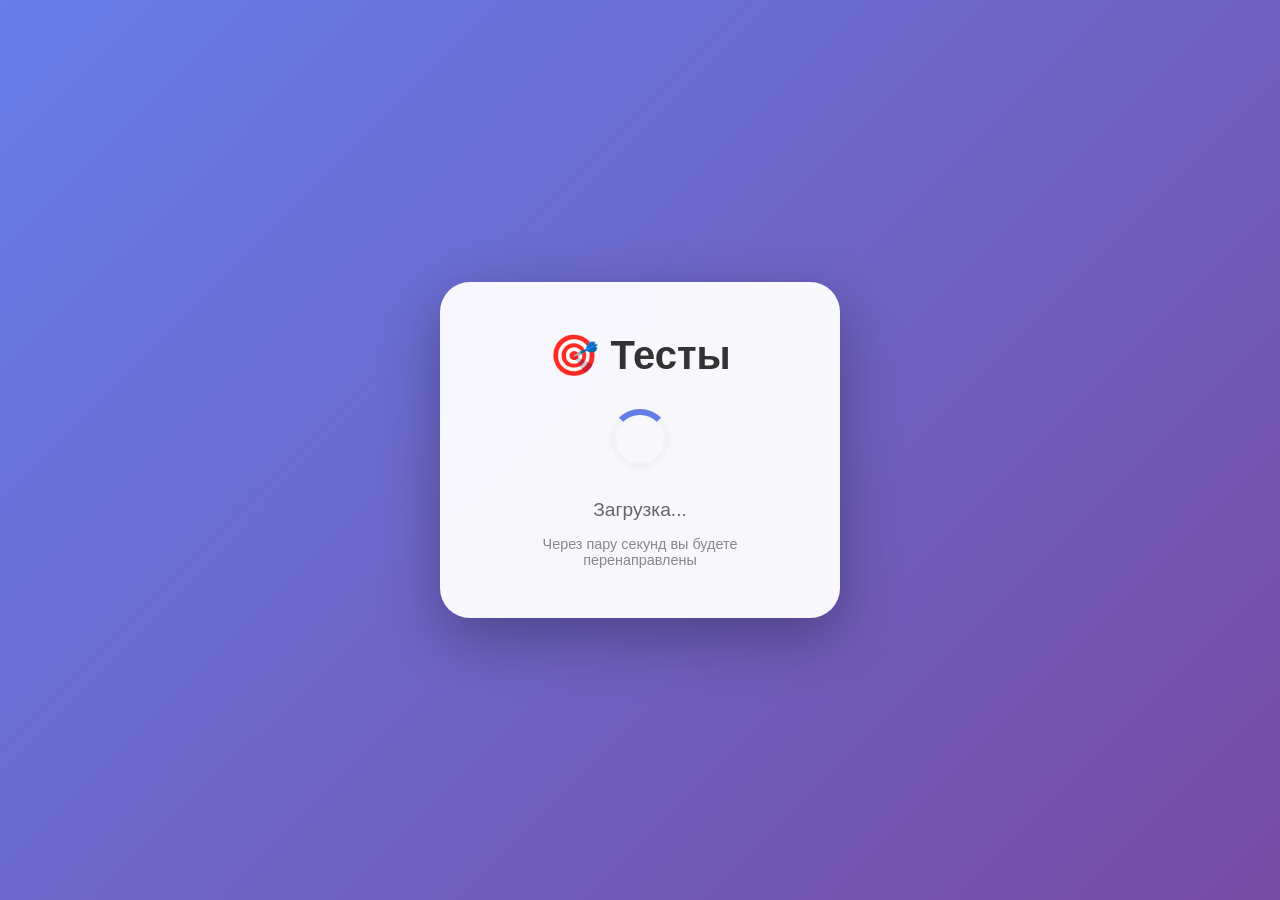
==== index.html @ 4c0744a2 "Add files via upload" ====
<!DOCTYPE html>
<html lang="ru">
<head>
    <link rel="manifest" href="manifest.json">
<meta name="theme-color" content="#667eea">
    <meta charset="UTF-8">
    <title>Загрузка...</title>
    <style>
        * {
            margin: 0;
            padding: 0;
            box-sizing: border-box;
        }
        
        body {
            min-height: 100vh;
            display: flex;
            justify-content: center;
            align-items: center;
            font-family: 'Segoe UI', Arial, sans-serif;
            background: linear-gradient(135deg, #667eea, #764ba2);
        }
        
        .loader-container {
            text-align: center;
            background: rgba(255, 255, 255, 0.95);
            padding: 50px;
            border-radius: 30px;
            box-shadow: 0 20px 60px rgba(0,0,0,0.3);
            backdrop-filter: blur(10px);
            max-width: 400px;
            width: 90%;
        }
        
        h1 {
            font-size: 2.5em;
            color: #333;
            margin-bottom: 20px;
        }
        
        .loader {
            width: 60px;
            height: 60px;
            margin: 30px auto;
            border: 6px solid #f3f3f3;
            border-top: 6px solid #667eea;
            border-radius: 50%;
            animation: spin 1s linear infinite;
        }
        
        @keyframes spin {
            0% { transform: rotate(0deg); }
            100% { transform: rotate(360deg); }
        }
        
        p {
            color: #666;
            font-size: 1.2em;
            margin-top: 20px;
        }
        
        .redirect-text {
            color: #888;
            font-size: 0.9em;
            margin-top: 15px;
        }
    </style>
</head>
<body>
    <div class="loader-container">
        <h1>🎯 Тесты</h1>
        <div class="loader"></div>
        <p>Загрузка...</p>
        <div class="redirect-text">Через пару секунд вы будете перенаправлены</div>
    </div>

    <script>
        // Перенаправление на main.html через 3 секунды
        setTimeout(function() {
            window.location.href = 'main.html';
        }, 3000);
    </script>
</body>
</html>
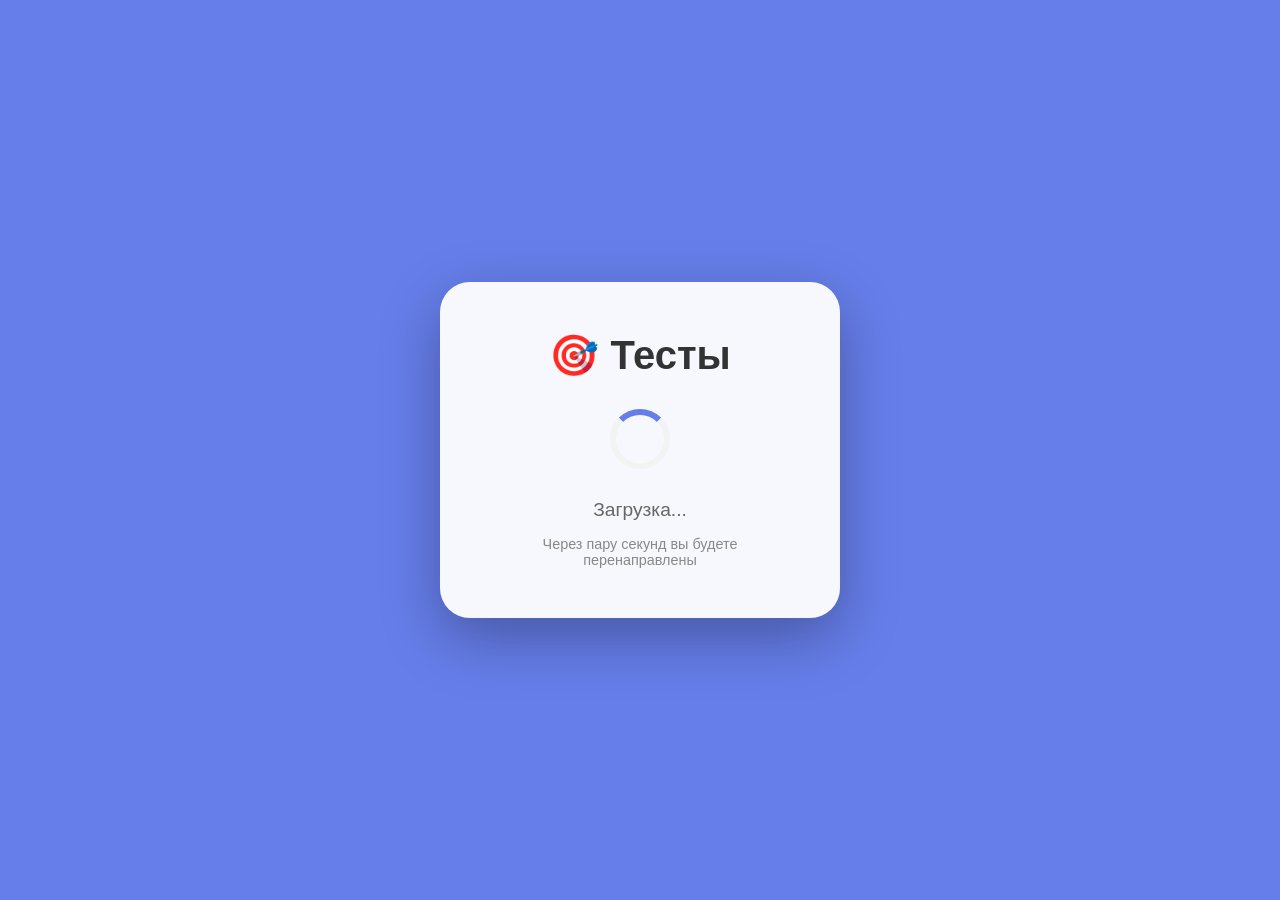
==== commit 1829a8bf: "Add files via upload" ====
--- a/index.html
+++ b/index.html
@@ -4,7 +4,7 @@
     <link rel="manifest" href="manifest.json">
 <meta name="theme-color" content="#667eea">
     <meta charset="UTF-8">
-    <title>Загрузка...</title>
+    <title>Quiz-App</title>
     <style>
         * {
             margin: 0;
@@ -18,7 +18,8 @@
             justify-content: center;
             align-items: center;
             font-family: 'Segoe UI', Arial, sans-serif;
-            background: linear-gradient(135deg, #667eea, #764ba2);
+            background: #667eea; /* Тоже сплошной цвет */
+            margin: 0; /* На всякий случай убираем отступы */
         }
         
         .loader-container {
